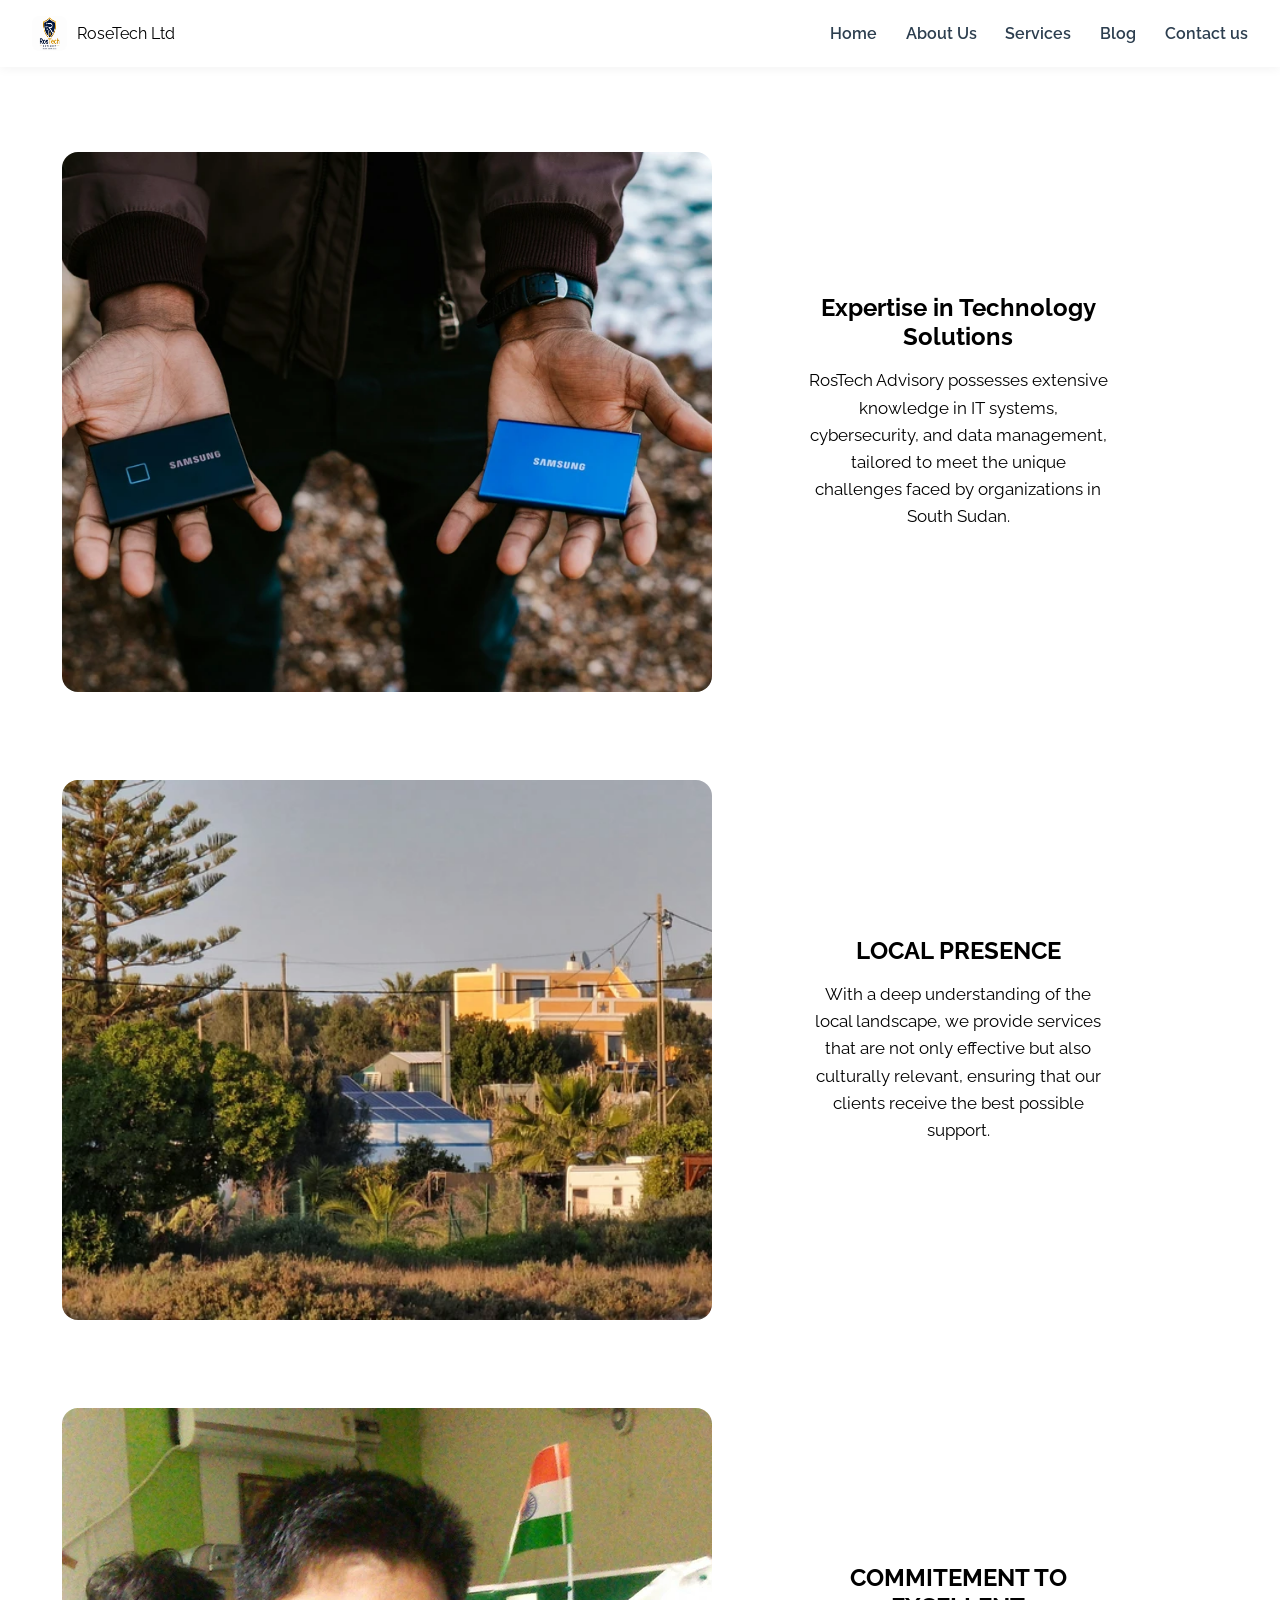
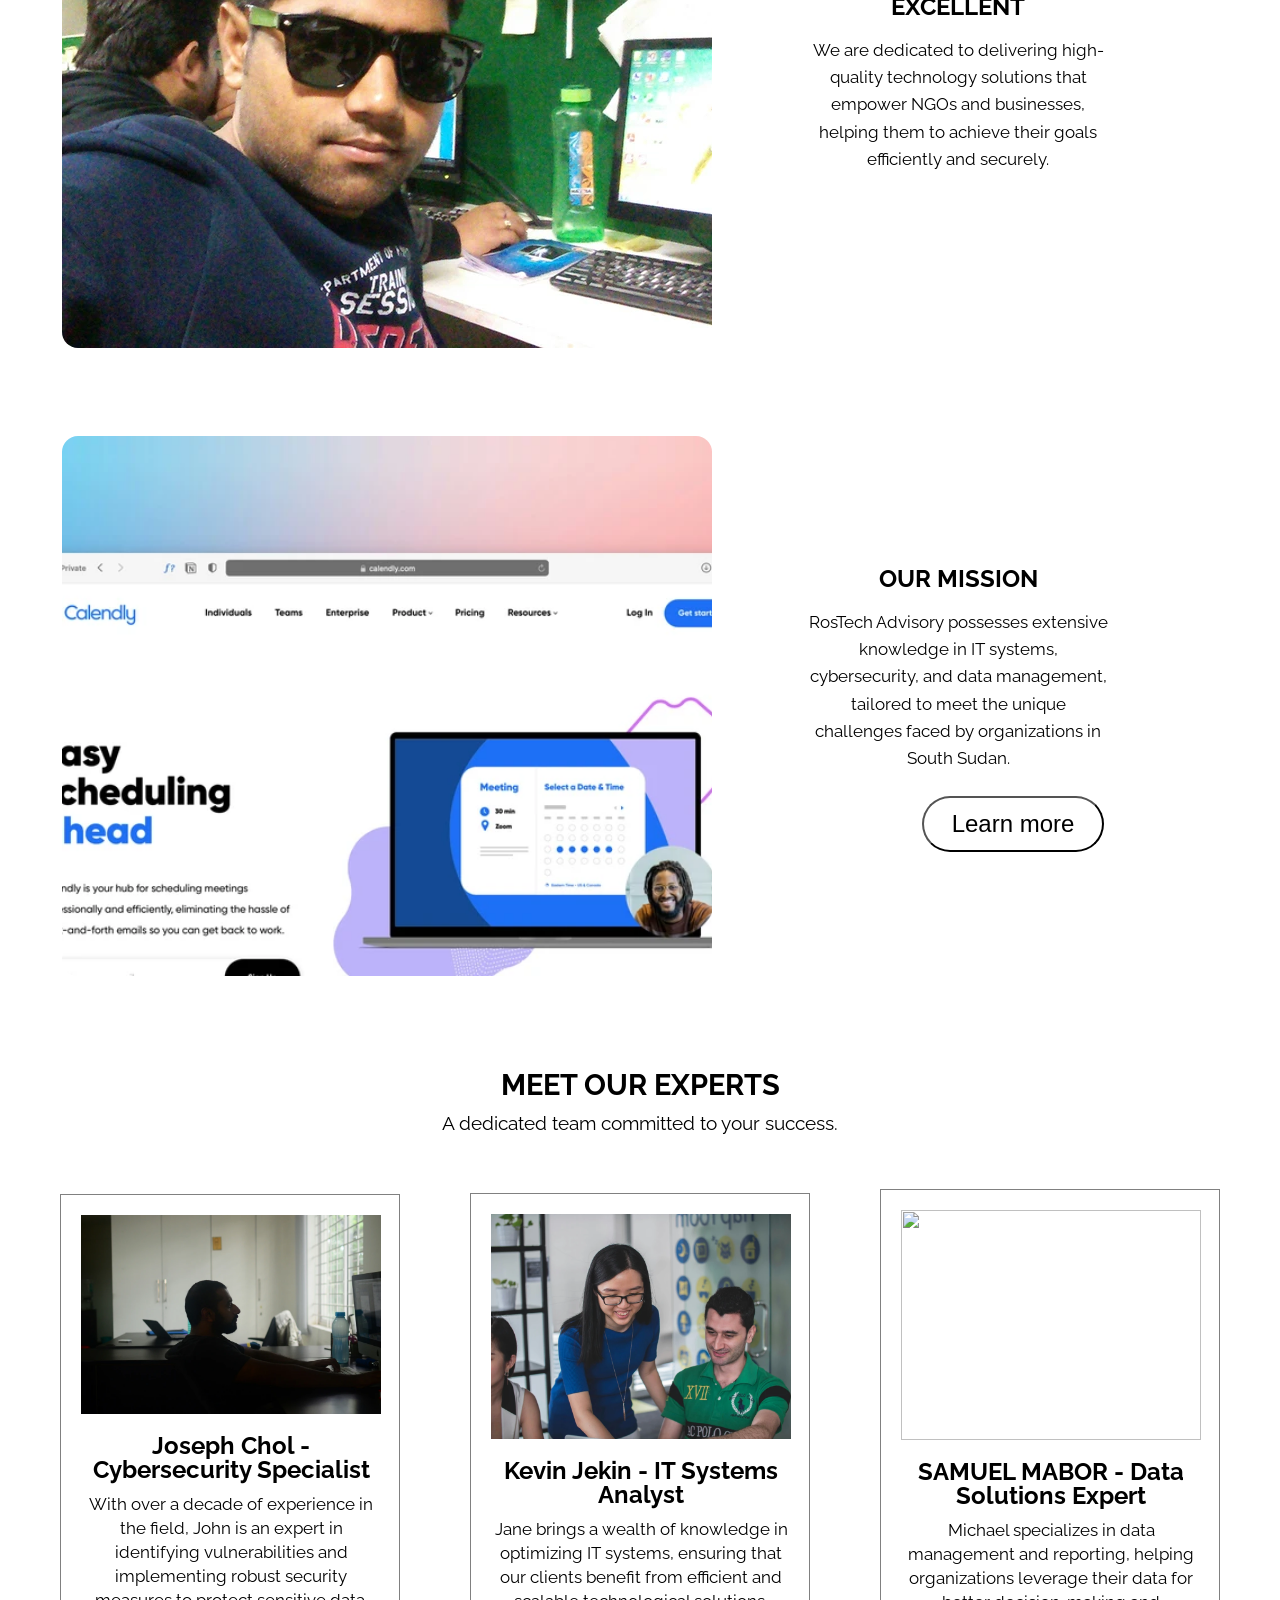
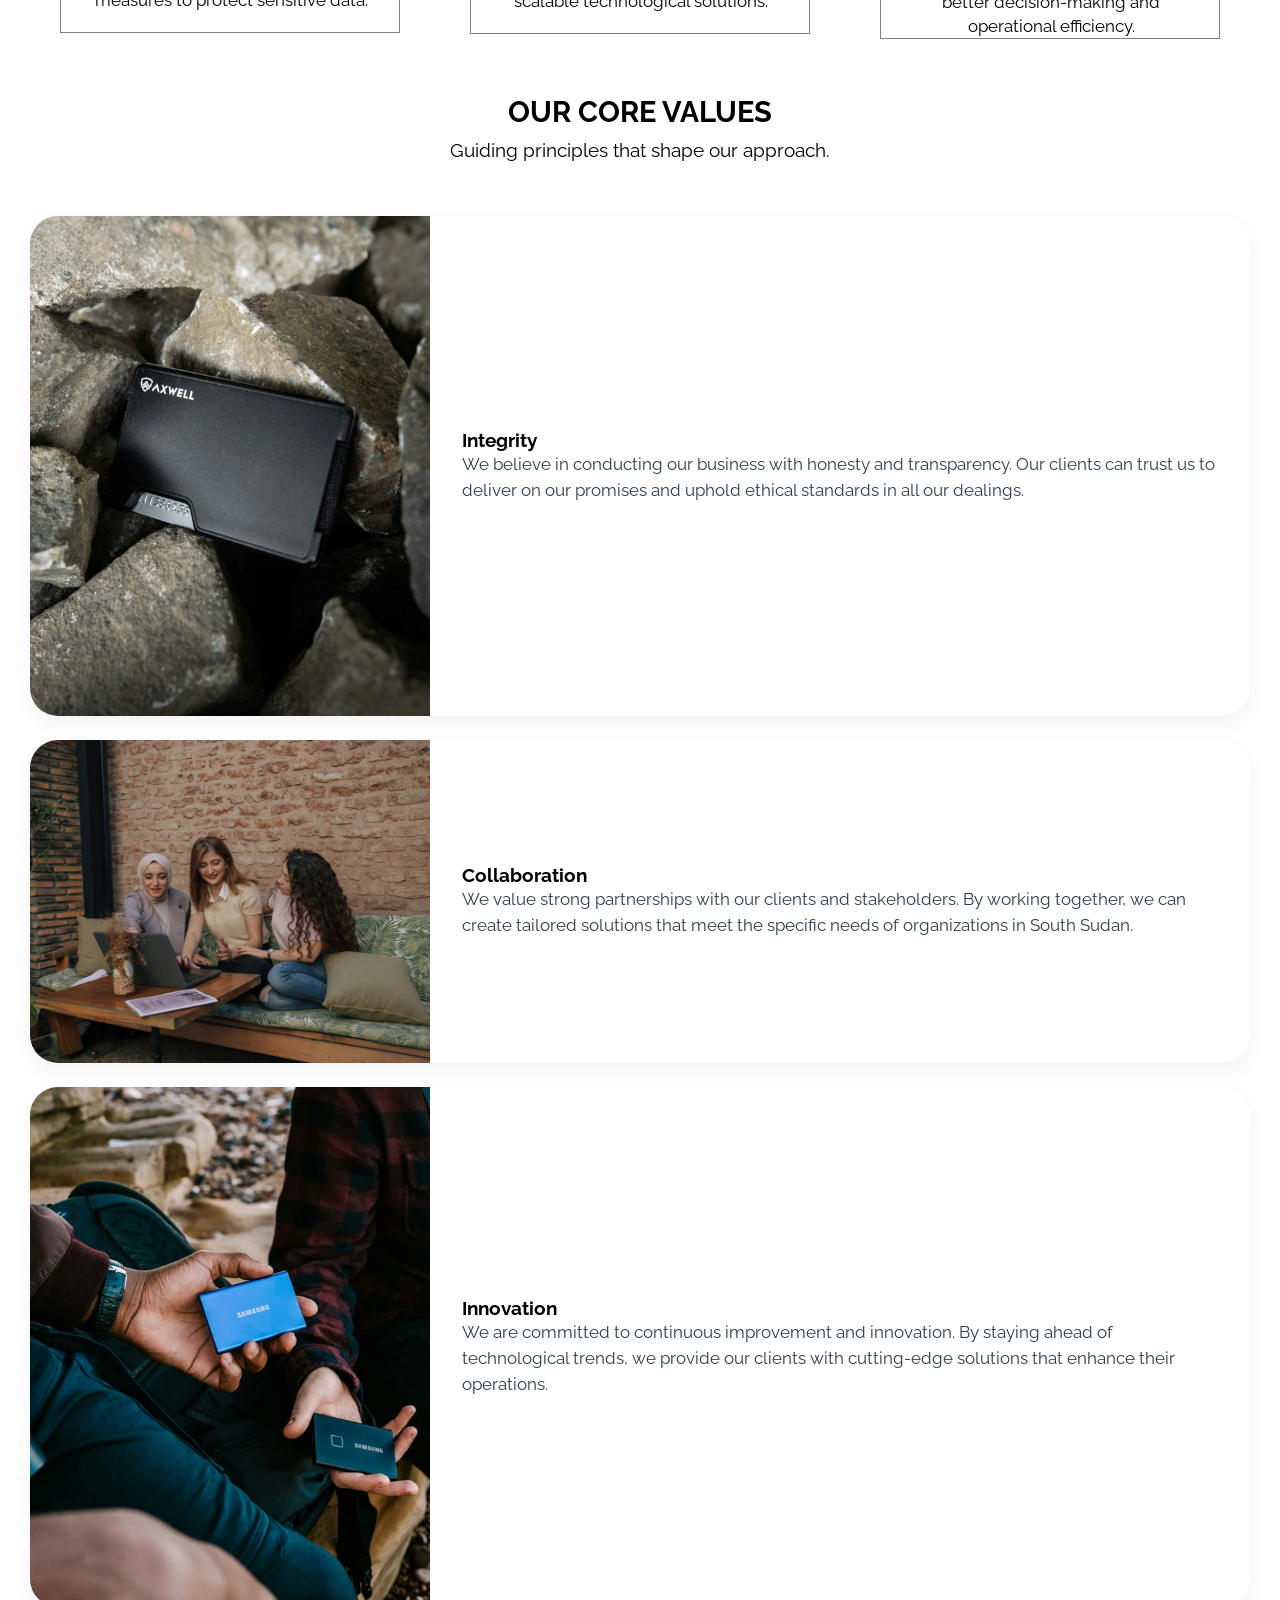
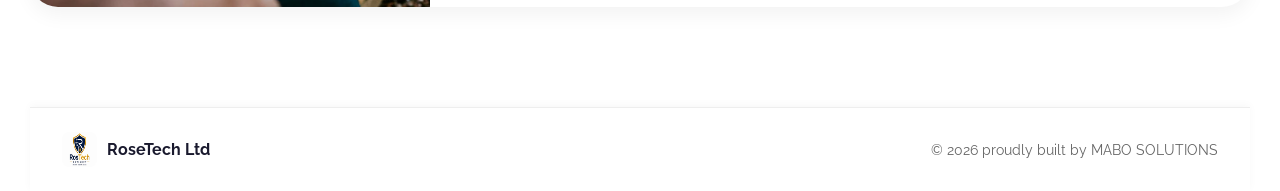
==== about.html @ c23cb9fd "Add files via upload" ====
<!DOCTYPE html>
<html lang="en">
<head>
  <meta charset="UTF-8">
  <meta name="viewport" content="width=device-width, initial-scale=1.0">
  <title>RoseTech Ltd</title>
  <link href="https://fonts.googleapis.com/css2?family=Roboto:wght@300;400;500;700&display=swap" rel="stylesheet">
  <link rel="stylesheet" href="style.css">
  <link rel="stylesheet" href="https://cdnjs.cloudflare.com/ajax/libs/font-awesome/6.0.0-beta3/css/all.min.css">
  <link rel="preconnect" href="https://fonts.googleapis.com">
<link rel="preconnect" href="https://fonts.gstatic.com" crossorigin>
<link href="https://fonts.googleapis.com/css2?family=Raleway:ital,wght@0,100..900;1,100..900&family=Roboto:ital,wght@0,100..900;1,100..900&display=swap" rel="stylesheet">
</head>
<body>
  <header>
    <nav class="navbar">
      <div class="logo">
        <img class="img-logo" src="images/image.png" alt=""> RoseTech Ltd
      </div>
      <ul class="nav-links" id="navLinks">
        <li><a href="index.html" class="active">Home</a></li>
        <li><a href="about.html">About Us</a></li>
        <li><a href="structure.html">Services</a></li>
        <li><a href="news.html">Blog</a></li>
        <li><a href="contact.html">Contact us</a></li>
      </ul>
    </nav>
  </header>
  <div class="container-five">
    <div class="image-section5">
        <img src="images/container-five.webp" class="image-container5" alt="">
    </div>
    <div class="div-container5">
        <h2>Expertise in Technology Solutions</h2>
        <p style="font-size: 17px;">RosTech Advisory possesses extensive knowledge in IT systems, cybersecurity, and data management, tailored to meet the unique challenges faced by organizations in South Sudan.</p>
    </div>
  </div>
  <div class="container-five" style="margin-top: 20px;">
    <div class="image-section5">
        <img src="images/container-five1.webp" class="image-container5" alt="">
    </div>
    <div class="div-container5">
        <h2>LOCAL PRESENCE</h2>
        <p style="font-size: 17px;">With a deep understanding of the local landscape, we provide services that are not only effective but also culturally relevant, ensuring that our clients receive the best possible support.</p>
    </div>
  </div>
  <div class="container-five" style="margin-top: 20px;">
    <div class="image-section5">
        <img src="images/container-five2.webp" class="image-container5" alt="">
    </div>
    <div class="div-container5">
        <h2>COMMITEMENT TO EXCELLENT</h2>
        <p style="font-size: 17px;">We are dedicated to delivering high-quality technology solutions that empower NGOs and businesses, helping them to achieve their goals efficiently and securely.</p>
    </div>
  </div>
  <div class="container-five" style="margin-top: 20px;">
    <div class="image-section5">
        <img src="images/container-five4.webp" class="image-container5" alt="">
    </div>
    <div class="div-container5">
        <h2>OUR MISSION</h2>
        <p style="font-size: 17px;">RosTech Advisory possesses extensive knowledge in IT systems, cybersecurity, and data management, tailored to meet the unique challenges faced by organizations in South Sudan.</p>
        <button class="container-button1">Learn more</button>
    </div>
  </div>
  <div class="divtwo">
    <h2>MEET OUR EXPERTS</h2>
    <p>A dedicated team committed to your success.</p>
</div>
<div class="container-two">
    <div class="container-two1"style="border: solid gray;
    border-width: 0.5px;
    width: 340px;
    padding: 20px;
    box-shadow: 5px;">
    <div class="image-section2">
        <img src="images/container-two3.webp" class="image-container2" alt="">
    </div>
    <div class="div-container2">
        <h2>Joseph Chol - Cybersecurity Specialist</h2>
        <p style="font-size: 17px;">With over a decade of experience in the field, John is an expert in identifying vulnerabilities and implementing robust security measures to protect sensitive data.</p>
    </div>
    </div>
    <div class="container-two1" style="border: solid gray;
    border-width: 0.5px;
    width: 340px;
    padding: 20px;
    box-shadow: 5px;">
    <div class="image-section2">
        <img src="images/container-two4.webp" class="image-container2" alt="">
    </div>
    <div class="div-container2">
        <h2>Kevin Jekin - IT Systems Analyst</h2>
        <p style="font-size: 17px;">Jane brings a wealth of knowledge in optimizing IT systems, ensuring that our clients benefit from efficient and scalable technological solutions.</p>
    </div>
    </div>
    <div class="container-two1"style="border: solid gray;
    border-width: 0.5px;
    width: 340px;
    height: 450px;
    padding: 20px;
    box-shadow: 5px;">
    <div class="image-section2" style="height: 230px;
        object-fit: cover;">
        <img style="height: 230px;
        object-fit: cover;" src="images/Maborsam.jpg" class="image-container2" alt="">
    </div>
    <div class="div-container2">
        <h2>SAMUEL MABOR - Data Solutions Expert</h2>
        <p style="font-size: 17px;">Michael specializes in data management and reporting, helping organizations leverage their data for better decision-making and operational efficiency.</p>
    </div>
  </div>
  </div>
  <div class="divtwo">
    <h2>OUR CORE VALUES</h2>
    <p>Guiding principles that shape our approach.</p>
</div>
<div class="values-showcase">
  <div class="container-one3">
    <div class="image-section3">
      <img class="image-container3" src="images/container-two6.webp" alt="Integrity">
    </div>
    <div class="div-container3">
      <h3>Integrity</h3>
      <p>We believe in conducting our business with honesty and transparency. Our clients can trust us to deliver on our promises and uphold ethical standards in all our dealings.</p>
    </div>
  </div>
  <div class="container-one3">
    <div class="image-section3">
      <img class="image-container3" src="images/container-two7.webp" alt="Collaboration">
    </div>
    <div class="div-container3">
      <h3>Collaboration</h3>
      <p>We value strong partnerships with our clients and stakeholders. By working together, we can create tailored solutions that meet the specific needs of organizations in South Sudan.</p>
    </div>
  </div>
  <div class="container-one3">
    <div class="image-section3">
      <img class="image-container3" src="images/container-two8.webp" alt="Innovation">
    </div>
    <div class="div-container3">
      <h3>Innovation</h3>
      <p>We are committed to continuous improvement and innovation. By staying ahead of technological trends, we provide our clients with cutting-edge solutions that enhance their operations.</p>
    </div>
  </div>
</div>
<footer style="margin-top: 100px;" class="footer">
  <div class="logo">
    <img src="images/image.png" alt="logo">
    <span>RoseTech Ltd</span>
  </div>
  <div class="copyright">
    © 2026 proudly built by MABO SOLUTIONS
  </div>
</footer>
</body>
</html>
---- style.css ----
* {
      margin: 0;
      padding: 0;
      box-sizing: border-box;
    }

    body {
      font-family: "Raleway", sans-serif;
      margin-left: 30px;
      margin-right: 30px;
    }

    /* NAVBAR: logo + ul on ONE horizontal line */
    .navbar {
      display: flex;
      align-items: center;
      justify-content: space-between;
      background: #ffffff;
      padding: 1rem 2rem;
      box-shadow: 0 2px 10px rgba(0,0,0,0.05);
      position: fixed;
      top: 0;
      left: 0;
      right: 0;
      z-index: 100;
      flex-wrap: nowrap;  /* keeps everything on one line */
    }

    /* LOGO (image + text) inline */
    .logo {
      display: flex;
      align-items: center;
      gap: 8px;
      flex-shrink: 0;
    }

    .img-logo {
      width: 45px;
      height: auto;
      display: block;
    }

    .logo span {
      font-size: 1.3rem;
      font-weight: 700;
      color: #2c6e4f;
      white-space: nowrap;
    }

    /* NAV LINKS - horizontal UL, same line as logo */
    .nav-links {
      display: flex;
      list-style: none;
      gap: 1.8rem;
      margin: 0;
      padding: 0;
      flex-shrink: 0;
      margin-left: 10px;
    }

    .nav-links li a {
      text-decoration: none;
      color: #2c3e4f;
      font-weight: 600;
      transition: 0.2s;
      white-space: nowrap;
      padding-bottom: 4px;
    }

    .nav-links li a:hover {
      border-bottom: 2px solid #2c6e4f;
    }

    /* push content down so it's not hidden under fixed navbar */
    .content-placeholder {
      margin-top: 85px;
      padding: 2rem;
      text-align: center;
    }
    .background-image{
        margin-top: 80px;
        width: 100%;
        height: 100vh;
    }
    
    .carousel-wrapper {
      position: relative;
      max-width: 1200px;
      margin: 0 auto;
      overflow: hidden;
      border-radius: 20px;
      background: white;
    }

    .carousel-container {
      display: flex;
      transition: transform 0.3s ease;
    }

    .container-one {
      min-width: 100%;
      display: flex;
      flex-wrap: wrap;
      padding: 2rem;
      gap: 2rem;
      align-items: center;
      text-align: center;
    }

    .image-section {
      flex: 1;
      min-width: 250px;
    }

    .image-container {
      width: 100%;
      height: 80vh;
      object-fit: cover;
      border-radius: 16px;
    }

    .div-container {
      flex: 1;
      min-width: 250px;
    }

    .div-container h2 {
      font-size: 1.5rem;
      margin-bottom: 1rem;
    }

    .div-container p {
      font-size: 1.2rem;
      line-height: 1.6;
      margin-bottom: 1.5rem;
      width: 500px;
    }

    .container-button {
      background: white;
      color: black;
      padding: 12px 28px;
      border-radius: 40px;
      cursor: pointer;
      font-size: 1.5rem;
    }

    .arrow {
      position: absolute;
      top: 50%;
      transform: translateY(-50%);
      background: rgba(0,0,0,0.6);
      color: white;
      border: none;
      width: 45px;
      height: 45px;
      border-radius: 50%;
      cursor: pointer;
      font-size: 1.5rem;
      z-index: 10;
    }
    .divtwo{
        text-align: center;
        font-size: 1.2rem;
        line-height: 1.6;
        margin-top: 50px;
        margin-bottom: 50px;

    }
    .container-one1 {
      min-width: 100%;
      display: flex;
      flex-wrap: wrap;
      padding: 2rem;
      gap: 2rem;
    }

    .image-section1 {
      flex: 1;
      min-width: 200px;
    }

    .image-container1 {
      width: 100%;
      object-fit: cover;
      border-radius: 16px;
    }

    .div-container1 {
      flex: 1;
      min-width: 200px;
    }

    .div-container1 h2 {
      font-size: 1.5rem;
      margin-bottom: 0.5rem;
    }

    .div-container1 p {
      font-size: 1.2rem;
      line-height: 1.6;
      margin-bottom: 1.5rem;
      width: 500px;
    }

    .container-button1 {
      background: white;
      color: black;
      padding: 12px 28px;
      border-radius: 40px;
      cursor: pointer;
      font-size: 1.5rem;
    }
    .container-two1 {
        display: flex;
        flex-direction: column;    /* Puts image-section and div-container side by side */
        gap: 0;
                
        }

        .image-section2 {
        flex-shrink: 0;
        margin: 0;
        width: 300px;
        }

        .image-container2 {
        width: 300px;
        margin: 0;
        }
        .div-container2 {
        width: 300px;
        text-align: center;
        line-height: 1.5rem; 
        margin-top: 20px; 
        
}
.div-container2 > h2{
    margin-bottom: 10px;
}
.container-two{
    display: flex;
    flex-direction: row;
    align-items: center;
    justify-content: space-between;
    margin-left: 30px;
    margin-right: 30px;
}
.container-three1{
    border: solid gray;
    border-width: 0.5px;
    width: 550px;
    box-shadow: 5px;

}
.container-three1 > *{
    padding: 10px;
    width: 400px;
    margin-left: 10px;
}
.container-three {
      display: flex;
      flex-wrap: wrap;  /* Allows items to wrap to next row */
      justify-content: center;
      max-width: 1200px;
      margin: 2rem auto;
      gap: 2rem;  
}
.container-four{
    position: relative;
}
.divtwo1 {
        position: absolute;
        text-align: center;
        font-size: 1.2rem;
        line-height: 1.6;
        margin-top: 50px;
        margin-bottom: 50px;
        top: 15%;
        left: 12%;
        right: 12%;
        bottom: 50%;
        color: white;

    }
    .container-four-image{
        width: 100%;
        height: 450px;
        object-fit: cover;
    }
    .container-four-button{
        color: white;
      padding: 12px 28px;
      border-radius: 40px;
      cursor: pointer;
      font-size: 1.5rem;
      border: 2px solid white;
      background: transparent;
      margin-top: 30px;
    }
    .footer {
      background: #ffffff;  /* White background */
      padding: 1.5rem 2rem;
      display: flex;
      justify-content: space-between;
      align-items: center;
      flex-wrap: wrap;
      gap: 1rem;
      border-top: 1px solid #eee;
      box-shadow: 0 -2px 8px rgba(0,0,0,0.03);
    }

    .logo {
      display: flex;
      align-items: center;
      gap: 10px;
    }

    .logo img {
      width: 35px;
      height: 35px;
      border-radius: 8px;
    }

    .logo span {
      font-weight: bold;
      font-size: 1rem;
      color: #1a1a2e;
    }

    .copyright {
      color: #666;
      font-size: 0.85rem;
    }

    .container-five {
      min-width: 100%;
      display: flex;
      flex-wrap: wrap;
      padding: 2rem;
      gap: 6rem;
      align-items: center;
      text-align: center;
      margin-top: 120px;
    }

    .image-section5 {
      flex: 1;
      min-width: 650px;
    }

    .image-container5 {
      width: 100%;
      height: 60vh;
      object-fit: cover;
      border-radius: 16px;
    }

    .div-container5 {
      flex: 1;
      min-width: 200px;
      width: 200px;
      align-items: center;
      justify-content: center;
    }

    .div-container5 h2 {
      font-size: 1.5rem;
      margin-bottom: 1rem;
      width: 300px;
    }

    .div-container5 p {
      font-size: 1.2rem;
      line-height: 1.6;
      margin-bottom: 1.5rem;
      width: 300px;
    }
    .values-showcase {
      max-width: 1280px;
      margin: 0 auto;
      display: flex;
      flex-direction: column;
      gap: 1.5rem;
    }

    .container-one3 {
      display: flex;
      flex-wrap: wrap;
      align-items: center;
      gap: 0;
      background: #ffffff;
      border-radius: 28px;
      overflow: hidden;
      box-shadow: 0 8px 20px rgba(0, 0, 0, 0.05);
    }

    .image-section3 {
      flex: 1.2;
      min-width: 260px;
      max-width: 400px;
      line-height: 0;
      font-size: 0;
    }

    .image-container3 {
      display: block;
      width: 100%;
      height: auto;
      object-fit: cover;
    }

    .div-container3 {
      flex: 1.5;
      padding: 1.8rem 2rem;
      background: #ffffff;
    }

    .div-container3 h2 {
      font-size: 2rem;
      font-weight: 700;
      margin: 0 0 0.65rem 0;
      color: #0a2540;
    }

    .div-container3 p {
      font-size: 1.05rem;
      line-height: 1.55;
      color: #2c3e4e;
      margin: 0;
    }
    .services-wrapper4 {
      max-width: 1400px;
      margin: 0 auto;
      display: flex;
      flex-direction: column;
      gap: 2rem;
    }

    .container-one4 {
      min-width: 100%;
      display: flex;
      flex-wrap: wrap;
      align-items: center;
      background: #ffffff;
      border-radius: 28px;
      box-shadow: 0 20px 35px -12px rgba(0, 0, 0, 0.08);
      overflow: hidden;
    }

    .image-section4 {
      flex: 0 0 450px;
      height: 500px;
      display: flex;
      align-items: center;
      justify-content: center;
      background: #eef2ff;
      overflow: hidden;
    }

    .image-container4 {
      width: 100%;
      height: 100%;
      object-fit: cover;
      display: block;
    }

    .div-container4 {
      flex: 1;
      min-width: 260px;
      padding: 2rem;
      background: white;
      white-space: pre-wrap;
      word-break: break-word;
    }

    .div-container4 h2 {
      font-size: 2rem;
      font-weight: 700;
      margin-bottom: 0.75rem;
      color: #0a2540;
    }

    .div-container4 p {
      font-size: 1.05rem;
      line-height: 1.55;
      margin-bottom: 1.8rem;
      color: #1e293b;
      max-width: 520px;
      width: 100%;
    }

    .container-button4 {
      background: white;
      color: black;
      padding: 8px 20px;
      border-radius: 40px;
      cursor: pointer;
      font-size: 1.5rem;
      transition: all 0.25s ease;
      display: inline-block;
      text-align: center;
    }

    .container-button4:hover {
      background: #1e3a5f;
      transform: scale(1.02);
      color: white;
    }
    .container-news {
      max-width: 1300px;
      width: 100%;
      display: flex;
      flex-direction: row;
      gap: 1.8rem;
      flex-wrap: wrap;
      justify-content: center;
    }

    .container-news1 {
      flex: 1;
      min-width: 260px;
      position: relative;
      border-radius: 24px;
      overflow: hidden;
      box-shadow: 0 12px 28px rgba(0,0,0,0.1);
      transition: transform 0.25s ease;
    }

    .container-news1:hover {
      transform: scale(0.96);
    }

    .image-sectionNews {
      width: 100%;
      height: 340px;
      overflow: hidden;
    }

    .image-containerNews,
    .image-container2 {
      width: 100%;
      height: 100%;
      object-fit: cover;
      display: block;
      cursor: pointer;
    }

    .div-container-news {
      position: absolute;
      bottom: 0;
      left: 0;
      right: 0;
      background: linear-gradient(to top, rgba(0,0,0,0.85), rgba(0,0,0,0.5), transparent);
      padding: 1.8rem 1.2rem 1.2rem;
      color: white;
    }

    .div-container-news h4 {
      font-size: 1.1rem;
      font-weight: 600;
      margin-bottom: 0.5rem;
      text-transform: capitalize;
    }

    .div-container-news h3 {
      font-size: 0.85rem;
      font-weight: 500;
      opacity: 0.9;
      background: rgba(255,255,255,0.2);
      display: inline-block;
      padding: 0.2rem 0.9rem;
      border-radius: 30px;
    }

    .container-news1 {
      max-width: 1100px;
      margin: 0 auto;
      display: flex;
      flex-direction: column;
      gap: 2rem;
    }

    .container-news2 {
      display: flex;
      flex-direction: row;
      align-items: center;
      gap: 2rem;
      background: white;
      border-radius: 24px;
      overflow: hidden;
      box-shadow: 0 8px 20px rgba(0,0,0,0.05);
      transition: transform 0.2s ease, box-shadow 0.2s ease;
    }

    .container-news2:hover {
      transform: translateY(-4px);
      box-shadow: 0 16px 30px rgba(0,0,0,0.1);
    }

    .image-sectionNews2,
    .image-sectionNews {
      flex: 0 0 280px;
      height: 200px;
      overflow: hidden;
    }

    .image-containerNews2,
    .image-container2 {
      width: 100%;
      height: 100%;
      object-fit: cover;
      display: block;
      transition: transform 0.3s;
    }

    .container-news2:hover .image-containerNews2,
    .container-news2:hover .image-container2 {
      transform: scale(1.03);
    }

    .div-container-news2 {
      flex: 1;
      padding: 1.5rem 1.5rem 1.5rem 0;
    }

    .div-container-news2 h4 {
      font-size: 1.4rem;
      font-weight: 700;
      color: #0a2540;
      margin-bottom: 0.5rem;
      letter-spacing: -0.2px;
    }

    .div-container-news2 h3 {
      font-size: 0.85rem;
      font-weight: 500;
      color: #5b6e8c;
      margin-bottom: 1rem;
      letter-spacing: 0.3px;
    }

    .div-container-news2 p {
      color: #2c3e50;
      line-height: 1.5;
      margin-bottom: 0.75rem;
      font-size: 0.95rem;
    }

    .div-container-news2 p:last-of-type {
      color: #1e6f5c;
      font-weight: 600;
      cursor: pointer;
      margin-bottom: 0;
      transition: color 0.2s;
    }

    .div-container-news2 p:last-of-type:hover {
      color: #0f4c3a;
      text-decoration: underline;
    }

    /* Container */
    .contact-container {
      max-width: 1300px;
      margin: 3rem auto;
      padding: 0 2rem;
    }
    /* Two column layout */
    .contact-grid {
      display: flex;
      flex-wrap: wrap;
      gap: 3rem;
    }
    .form-col {
      flex: 1.2;
      min-width: 280px;
    }
    .info-col {
      flex: 0.9;
      min-width: 260px;
    }
    /* Form styling */
    .form-card {
      background: white;
      border-radius: 32px;
      padding: 2rem;
      box-shadow: 0 20px 35px -12px rgba(0,0,0,0.08);
    }
    .form-card h2 {
      font-size: 1.8rem;
      font-weight: 700;
      margin-bottom: 0.5rem;
      color: #0a2540;
    }
    .form-card p {
      color: #475569;
      margin-bottom: 1.8rem;
      font-size: 0.95rem;
    }
    .input-group {
      margin-bottom: 1.5rem;
    }
    .input-group label {
      display: block;
      font-weight: 600;
      margin-bottom: 0.5rem;
      color: #0f172a;
      font-size: 0.9rem;
    }
    .input-group input,
    .input-group textarea {
      width: 100%;
      padding: 0.9rem 1rem;
      border: 1px solid #cbd5e1;
      border-radius: 20px;
      font-family: 'Inter', sans-serif;
      font-size: 0.95rem;
      transition: 0.2s;
      background: #fefefe;
    }
    .input-group input:focus,
    .input-group textarea:focus {
      outline: none;
      border-color: #0a2540;
      box-shadow: 0 0 0 3px rgba(10,37,64,0.1);
    }
    .input-group textarea {
      resize: vertical;
      min-height: 120px;
    }
    .submit-btn {
      background: #0a2540;
      color: white;
      border: none;
      padding: 0.9rem 2rem;
      border-radius: 40px;
      font-weight: 600;
      font-size: 1rem;
      cursor: pointer;
      transition: 0.2s;
      width: 100%;
      font-family: 'Inter', sans-serif;
    }
    .submit-btn:hover {
      background: #1e4a76;
      transform: translateY(-2px);
    }
    /* Info cards */
    .info-card {
      background: white;
      border-radius: 32px;
      padding: 2rem;
      margin-bottom: 1.8rem;
      box-shadow: 0 20px 35px -12px rgba(0,0,0,0.08);
    }
    .info-card h3 {
      font-size: 1.3rem;
      font-weight: 600;
      margin-bottom: 1.2rem;
      color: #0a2540;
    }
    .info-detail {
      display: flex;
      align-items: flex-start;
      gap: 0.8rem;
      margin-bottom: 1rem;
      color: #334155;
      font-size: 0.95rem;
    }
    .info-detail strong {
      min-width: 70px;
      color: #0f172a;
    }
    .hours {
      margin-top: 1rem;
      padding-top: 1rem;
      border-top: 1px solid #e2e8f0;
    }
    /* Google Maps */
    .map-card {
      background: white;
      border-radius: 32px;
      overflow: hidden;
      box-shadow: 0 20px 35px -12px rgba(0,0,0,0.08);
      height: 280px;
    }
    .map-card iframe {
      width: 100%;
      height: 100%;
      border: 0;
    }
    /* Footer */
    .footer-note {
      text-align: center;
      margin-top: 3rem;
      padding: 1.5rem;
      color: #5b6e8c;
      font-size: 0.8rem;
      border-top: 1px solid #e2e8f0;
    }
    
    .case-studies-wrapper {
      max-width: 1200px;
      margin: 0 auto;
      display: flex;
      flex-direction: column;
      gap: 2rem;
    }
    .case-card {
      display: flex;
      flex-direction: row;
      align-items: stretch;
      gap: 2rem;
      background: white;
      border-radius: 4px;
      overflow: hidden;
      box-shadow: 0 6px 18px rgba(0,0,0,0.06);
      transition: transform 0.2s, box-shadow 0.2s;
    }
    .case-card:hover {
      transform: translateY(-3px);
      box-shadow: 0 14px 28px rgba(0,0,0,0.1);
    }
    .card-image-area {
      flex: 0 0 450px;
      overflow: hidden;
      cursor: pointer;
    }
    .card-img, .card-img-alt {
      width: 100%;
      height: 100%;
      object-fit: cover;
      display: block;
      transition: transform 0.3s;
    }
    .case-card:hover .card-img,
    .case-card:hover .card-img-alt {
      transform: scale(1.02);
    }
    .card-text-area {
      flex: 1;
      padding: 1.8rem 2rem 1.8rem 0;
      display: flex;
      flex-direction: column;
      justify-content: center;
    }
    .card-text-area h4 {
      font-size: 1.35rem;
      font-weight: 700;
      color: #0a2540;
      margin-bottom: 0.75rem;
      letter-spacing: -0.2px;
      text-align: justify;
    }
    .card-text-area p {
      font-size: 0.95rem;
      line-height: 1.6;
      color: #2d3e50;
      text-align: justify;
      margin-bottom: 0;
    }
    /* Lightbox styles */
    .lightbox {
      display: none;
      position: fixed;
      top: 0;
      left: 0;
      width: 100%;
      height: 100%;
      background: rgba(0,0,0,0.9);
      z-index: 1000;
      justify-content: center;
      align-items: center;
      cursor: pointer;
    }
    .lightbox.active {
      display: flex;
    }
    .lightbox-img {
      max-width: 90%;
      max-height: 85%;
      object-fit: contain;
      border-radius: 12px;
      box-shadow: 0 10px 30px rgba(0,0,0,0.5);
    }
    .close-btn {
      position: absolute;
      top: 25px;
      right: 35px;
      color: white;
      font-size: 40px;
      font-weight: bold;
      cursor: pointer;
      transition: 0.2s;
      background: rgba(0,0,0,0.5);
      width: 50px;
      height: 50px;
      border-radius: 50%;
      display: flex;
      align-items: center;
      justify-content: center;
      font-family: monospace;
    }
    .close-btn:hover {
      color: #ccc;
      background: rgba(0,0,0,0.8);
      transform: scale(1.05);
    }
    @media (max-width: 800px) {
      .navbar {
        flex-direction: column;
        text-align: center;
      }
      .nav-links {
        justify-content: center;
        gap: 1.2rem;
      }
      .contact-container {
        padding: 0 1.2rem;
      }
      .form-card, .info-card {
        padding: 1.5rem;
      }
    }

    @media (max-width: 750px) {
      body {
        padding: 1.5rem;
      }
      .container-news2 {
        flex-direction: column;
        align-items: stretch;
        gap: 0;
      }
      .image-sectionNews2,
      .image-sectionNews {
        flex: 0 0 auto;
        height: 220px;
      }
      .div-container-news2 {
        padding: 1.2rem;
      }
      .div-container-news2 h4 {
        font-size: 1.2rem;
      }
    }

    @media (max-width: 480px) {
      .image-sectionNews2,
      .image-sectionNews {
        height: 180px;
      }
      .div-container-news2 h4 {
        font-size: 1.1rem;
      }
    }
    @media (max-width: 950px) {
      .card-image-area { flex: 0 0 320px; }
    }
    @media (max-width: 800px) {
      .card-image-area { flex: 0 0 280px; }
      .card-text-area h4 { font-size: 1.2rem; }
      .card-text-area p { font-size: 0.9rem; }
    }
    @media (max-width: 700px) {
      body { padding: 1.2rem; }
      .case-card { flex-direction: column; gap: 0; }
      .card-image-area { flex: 0 0 auto; width: 100%; height: 210px; }
      .card-text-area { padding: 1.5rem; }
      .card-text-area h4 { text-align: left; }
      .card-text-area p { text-align: left; }
    }
    @media (max-width: 800px) {
      .container-news { gap: 1rem; }
      .image-sectionNews { height: 280px; }
    }
    @media (max-width: 650px) {
      .container-news { flex-direction: column; max-width: 400px; margin: 0 auto; }
    }

    @media (max-width: 850px) {
      .image-section4 {
        flex: 0 0 280px;
        height: 400px;
      }
      .div-container4 h2 {
        font-size: 1.7rem;
      }
      .div-container4 p {
        font-size: 1rem;
        max-width: 100%;
      }
    }

    @media (max-width: 750px) {
      .container-one4 {
        flex-direction: column;
      }
      .image-section4 {
        flex: 0 0 auto;
        width: 100%;
        height: 380px;
      }
      .div-container4 {
        padding: 1.5rem;
      }
      .container-button4 {
        width: 100%;
        text-align: center;
      }
    }

    @media (max-width: 480px) {
      .image-section4 {
        height: 280px;
      }
      .div-container4 h2 {
        font-size: 1.4rem;
      }
      .div-container4 p {
        font-size: 0.9rem;
      }
    }

    @media (max-width: 780px) {
      .container-one3 {
        flex-direction: column;
        gap: 0;
      }
      .image-section3 {
        max-width: 100%;
        width: 100%;
      }
      .div-container3 {
        padding: 1.5rem;
      }
    }

    @media (max-width: 600px) {
      .footer {
        flex-direction: column;
        text-align: center;
      }
    }
    .arrow-left { left: 20px; }
    .arrow-right { right: 20px; }

    @media (max-width: 768px) {
      .container-one { flex-direction: column; text-align: center; }
      .div-container h2 { font-size: 1.5rem; }
      .arrow { width: 35px; height: 35px; font-size: 1rem; }
    }

    /* simple responsive: if screen too narrow, reduce gap & font */
    @media (max-width: 750px) {
      .navbar {
        padding: 0.8rem 1rem;
      }
      .nav-links {
        gap: 1rem;
      }
      .nav-links li a {
        font-size: 0.85rem;
      }
      .logo span {
        font-size: 1rem;
      }
      .img-logo {
        width: 35px;
      }
    }

    /* optional: for very small screens the menu might wrap - but we keep horizontal */
    @media (max-width: 600px) {
      .nav-links {
        gap: 0.7rem;
      }
      .nav-links li a {
        font-size: 0.75rem;
      }
      .logo span {
        font-size: 0.85rem;
      }
    }

/* ============================================ */
/* ADDITIONAL RESPONSIVE FIXES - NO EXISTING STYLES CHANGED */
/* ============================================ */

/* Better responsive for body margins on small screens */
@media (max-width: 768px) {
  body {
    margin-left: 15px;
    margin-right: 15px;
  }
}

@media (max-width: 480px) {
  body {
    margin-left: 10px;
    margin-right: 10px;
  }
}

/* Container-two responsive - changes from row to column on small screens */
@media (max-width: 1024px) {
  .container-two {
    flex-wrap: wrap;
    justify-content: center;
    gap: 2rem;
  }
}

/* Container-two1 width responsive */
@media (max-width: 768px) {
  .container-two1 {
    width: 100%;
    max-width: 340px;
    margin: 0 auto;
  }
  .image-section2,
  .image-container2,
  .div-container2 {
    width: 100%;
    max-width: 100%;
  }
  .div-container2 {
    padding: 0 1rem 1rem 1rem;
  }
}

/* Container-three responsive */
@media (max-width: 900px) {
  .container-three1 {
    width: 100%;
    max-width: 450px;
  }
  .container-three1 > * {
    width: auto;
    max-width: 100%;
  }
}

@media (max-width: 768px) {
  .container-three {
    flex-direction: column;
    align-items: center;
  }
  .container-three1 {
    width: 100%;
    max-width: 400px;
  }
}

/* Container-four overlay text responsive */
@media (max-width: 1024px) {
  .divtwo1 {
    top: 10%;
    left: 8%;
    right: 8%;
    bottom: auto;
  }
  .divtwo1 h2 {
    font-size: 1.5rem;
  }
  .divtwo1 p {
    font-size: 1rem;
  }
  .container-four-button {
    font-size: 1.2rem;
    padding: 10px 24px;
  }
}

@media (max-width: 768px) {
  .divtwo1 {
    top: 5%;
    left: 5%;
    right: 5%;
  }
  .divtwo1 h2 {
    font-size: 1.2rem;
    margin-bottom: 10px;
  }
  .divtwo1 p {
    font-size: 0.85rem;
  }
  .container-four-button {
    font-size: 1rem;
    padding: 8px 20px;
    margin-top: 15px;
  }
  .container-four-image {
    height: 350px;
  }
}

@media (max-width: 480px) {
  .divtwo1 {
    top: 3%;
  }
  .divtwo1 h2 {
    font-size: 1rem;
  }
  .divtwo1 p {
    font-size: 0.75rem;
  }
  .container-four-button {
    font-size: 0.85rem;
    padding: 6px 16px;
  }
  .container-four-image {
    height: 280px;
  }
}

/* Container-five responsive */
@media (max-width: 1200px) {
  .container-five {
    gap: 3rem;
  }
  .image-section5 {
    min-width: 400px;
  }
  .div-container5 h2,
  .div-container5 p {
    width: auto;
    max-width: 100%;
  }
}

@media (max-width: 900px) {
  .container-five {
    flex-direction: column;
    text-align: center;
    gap: 2rem;
  }
  .image-section5 {
    min-width: 100%;
  }
  .image-container5 {
    height: 40vh;
  }
  .div-container5 {
    width: 100%;
  }
  .div-container5 h2,
  .div-container5 p {
    width: 100%;
    max-width: 100%;
  }
}

@media (max-width: 768px) {
  .container-five {
    margin-top: 80px;
    padding: 1rem;
  }
  .image-container5 {
    height: 35vh;
  }
}

/* Div container text width responsive for home page */
@media (max-width: 1024px) {
  .div-container p,
  .div-container1 p {
    width: auto;
    max-width: 100%;
  }
}

/* Background image responsive */
@media (max-width: 768px) {
  .background-image {
    height: 50vh;
    object-fit: cover;
    margin-top: 70px;
  }
}

@media (max-width: 480px) {
  .background-image {
    height: 40vh;
  }
}

/* Buttons font size responsive */
@media (max-width: 768px) {
  .container-button,
  .container-button1,
  .container-button4 {
    font-size: 1rem;
    padding: 8px 20px;
  }
}

/* Divtwo text responsive */
@media (max-width: 768px) {
  .divtwo {
    margin-top: 30px;
    margin-bottom: 30px;
    padding: 0 1rem;
  }
  .divtwo h2 {
    font-size: 1.3rem;
  }
  .divtwo p {
    font-size: 0.9rem;
  }
}

@media (max-width: 480px) {
  .divtwo h2 {
    font-size: 1.1rem;
  }
  .divtwo p {
    font-size: 0.8rem;
  }
}

/* Image sectionNews responsive */
@media (max-width: 768px) {
  .image-sectionNews {
    height: 260px;
  }
}

/* Services wrapper4 responsive gap */
@media (max-width: 768px) {
  .services-wrapper4 {
    gap: 1.5rem;
  }
}

/* Values showcase responsive */
@media (max-width: 768px) {
  .values-showcase {
    padding: 0 1rem;
  }
}

/* Contact container responsive */
@media (max-width: 768px) {
  .contact-container {
    margin: 2rem auto;
  }
  .contact-grid {
    gap: 1.5rem;
  }
}

/* Map card responsive */
@media (max-width: 768px) {
  .map-card {
    height: 220px;
  }
}

/* Footer responsive */
@media (max-width: 600px) {
  .footer {
    flex-direction: column;
    text-align: center;
    gap: 0.8rem;
    padding: 1rem;
  }
  .copyright {
    font-size: 0.7rem;
  }
}

/* Arrow buttons responsive - ensure they stay visible */
@media (max-width: 768px) {
  .arrow {
    width: 32px;
    height: 32px;
    font-size: 1rem;
  }
  .arrow-left {
    left: 8px;
  }
  .arrow-right {
    right: 8px;
  }
}

/* Container-one image section carousel responsive */
@media (max-width: 768px) {
  .image-container {
    height: 50vh;
  }
  .div-container h2 {
    font-size: 1.3rem;
  }
  .div-container p {
    font-size: 1rem;
  }
}

/* Container-one1 (services on homepage) responsive */
@media (max-width: 900px) {
  .container-one1 {
    flex-direction: column;
    text-align: center;
    padding: 1.5rem;
  }
  .image-section1 {
    width: 100%;
    max-width: 400px;
    margin: 0 auto;
  }
  .div-container1 {
    width: 100%;
  }
  .div-container1 h2 {
    font-size: 1.3rem;
  }
  .div-container1 p {
    font-size: 1rem;
    width: auto;
    max-width: 100%;
  }
}

/* Navbar burger menu responsiveness (keep horizontal but adjust) */
@media (max-width: 800px) {
  .navbar {
    padding: 0.8rem 1rem;
  }
  .nav-links {
    gap: 1rem;
  }
  .nav-links li a {
    font-size: 0.8rem;
  }
  .logo span {
    font-size: 1rem;
  }
  .img-logo {
    width: 32px;
  }
}

@media (max-width: 650px) {
  .nav-links {
    gap: 0.6rem;
  }
  .nav-links li a {
    font-size: 0.7rem;
  }
  .logo span {
    font-size: 0.85rem;
  }
}

@media (max-width: 550px) {
  .navbar {
    flex-direction: column;
    gap: 0.5rem;
  }
  .nav-links {
    flex-wrap: wrap;
    justify-content: center;
  }
}
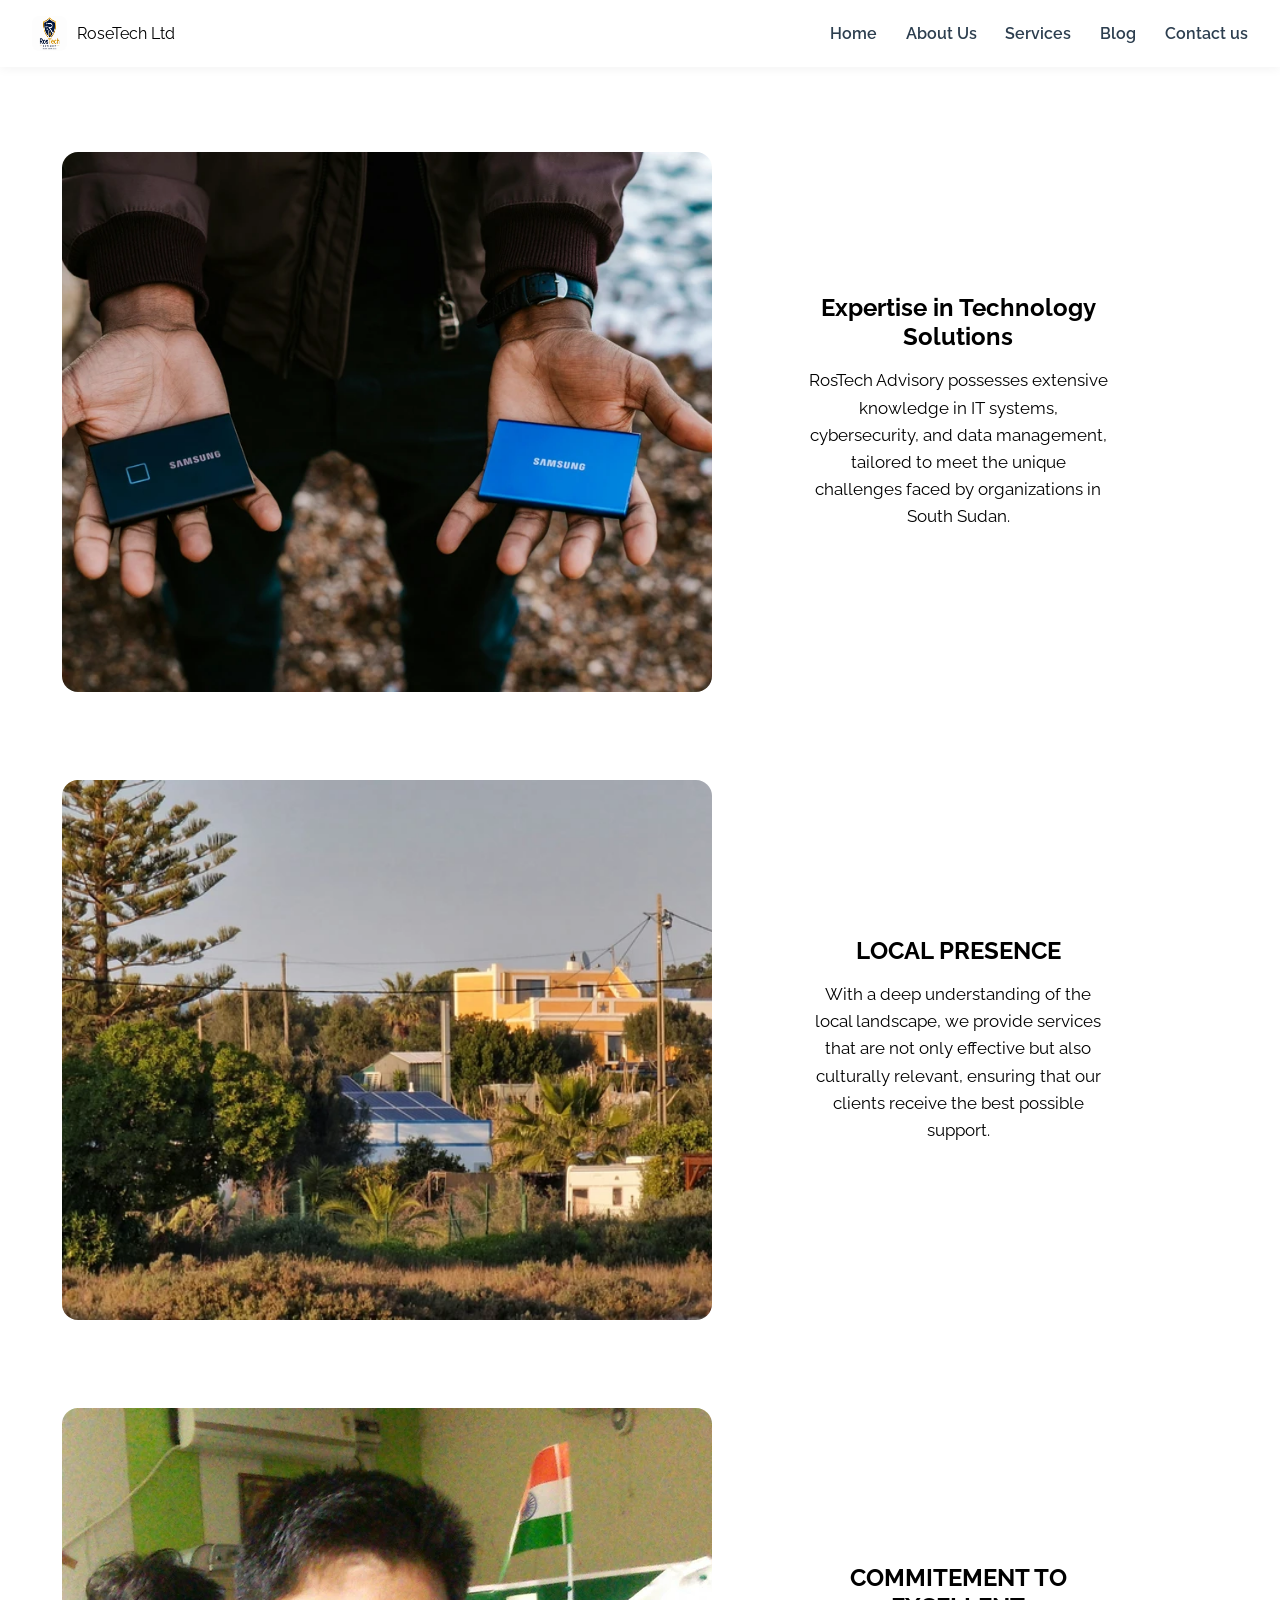
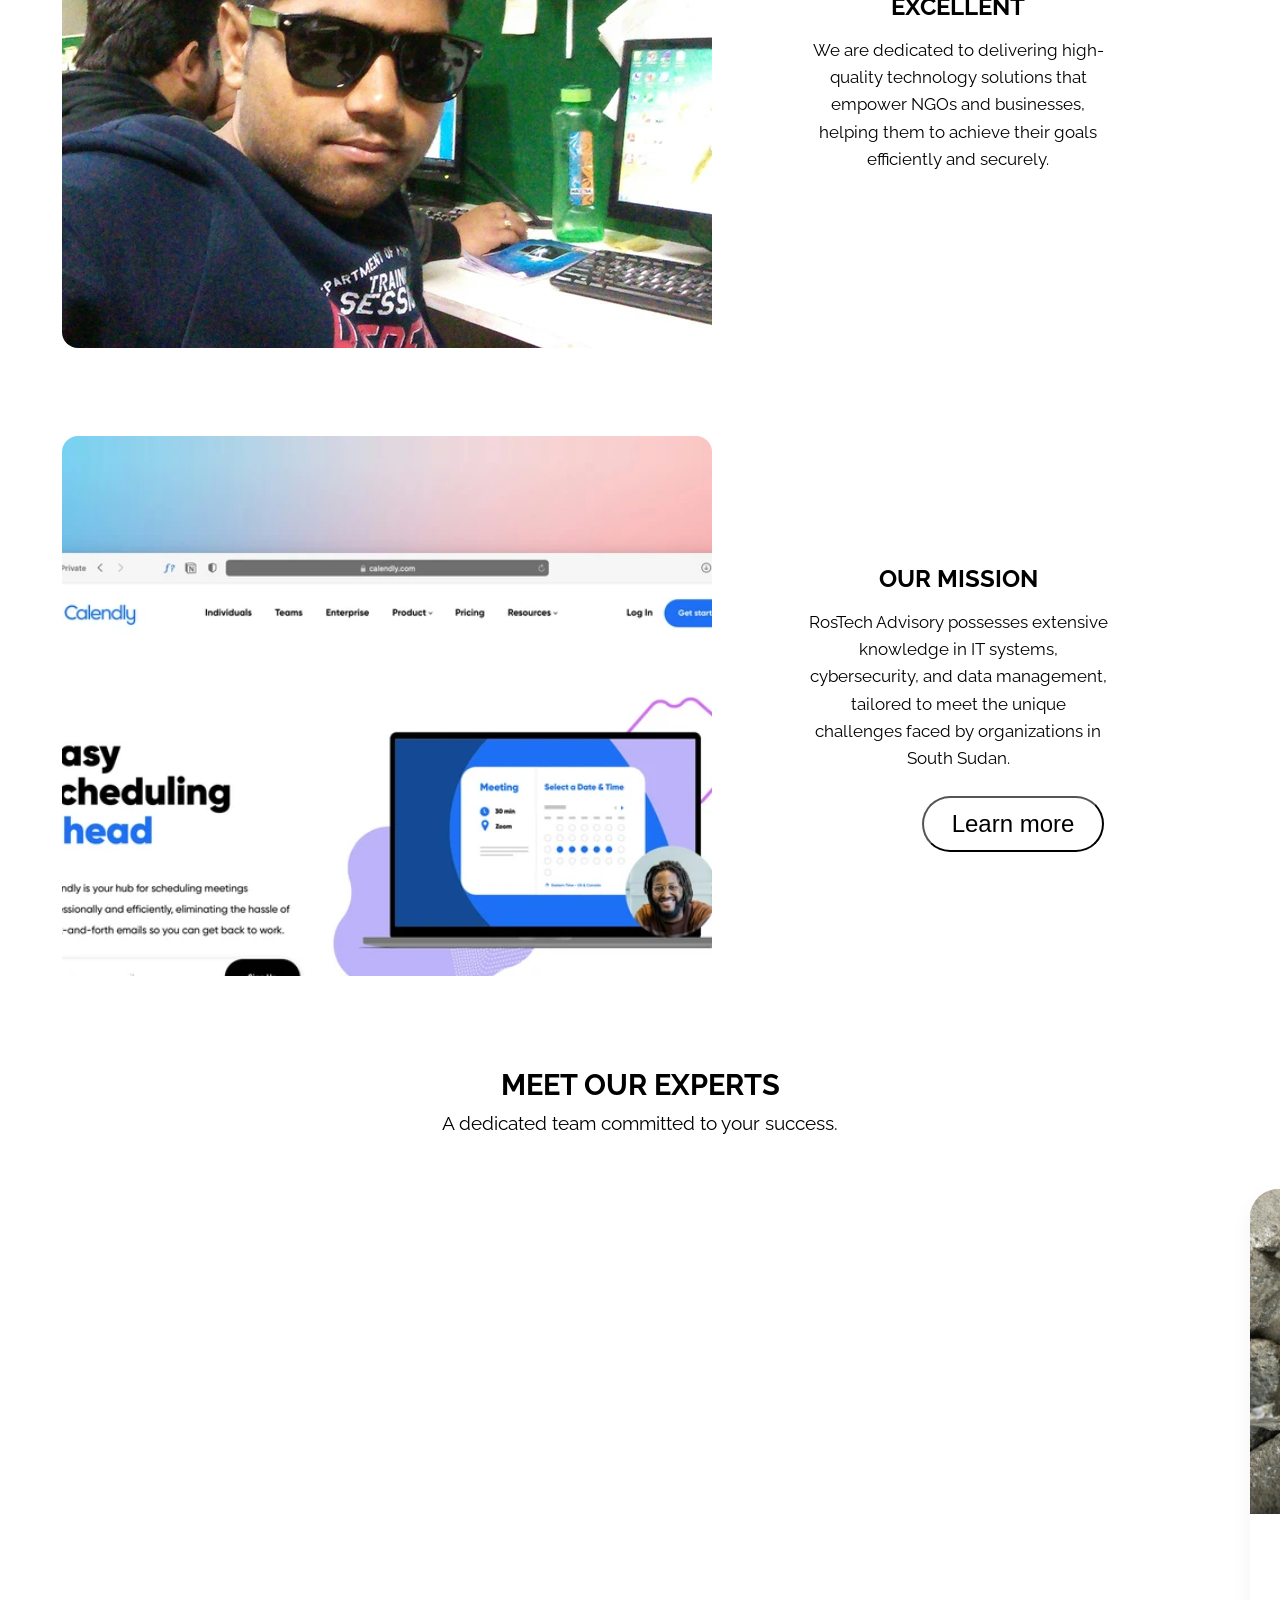
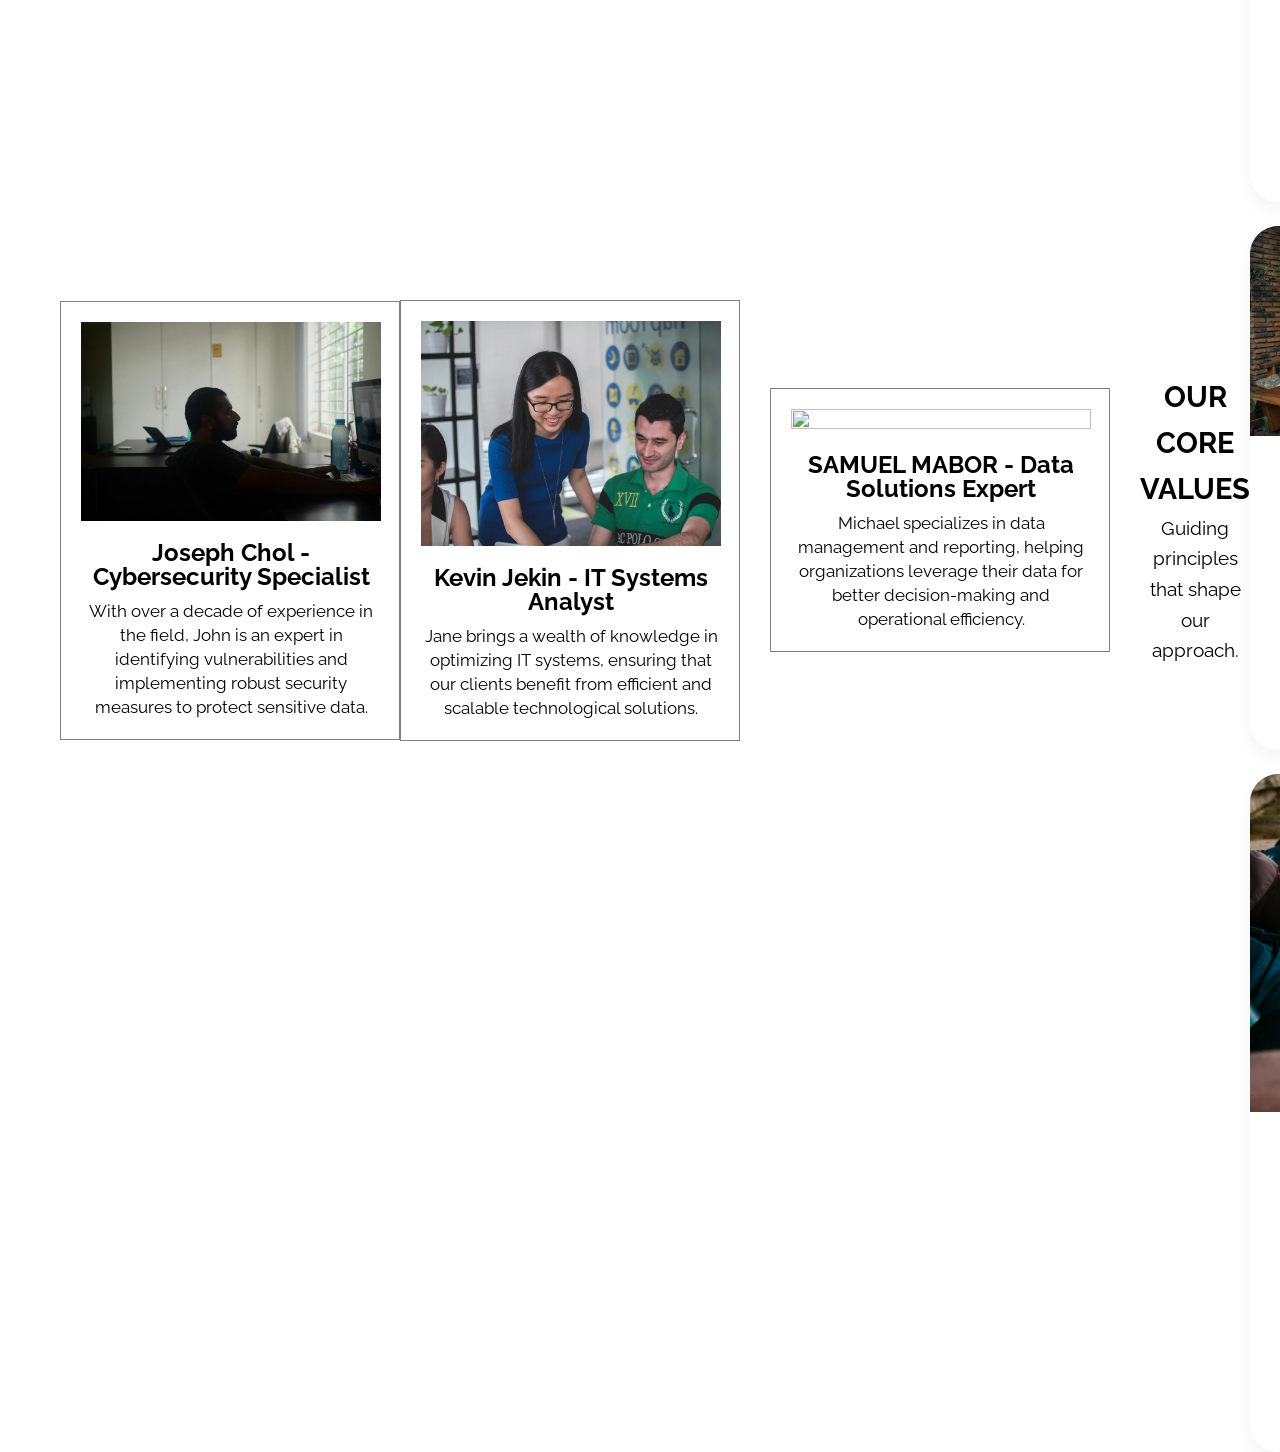
==== commit a02d744a: "Update about.html" ====
--- a/about.html
+++ b/about.html
@@ -94,16 +94,14 @@
         <p style="font-size: 17px;">Jane brings a wealth of knowledge in optimizing IT systems, ensuring that our clients benefit from efficient and scalable technological solutions.</p>
     </div>
     </div>
+    <div class="container-two">
     <div class="container-two1"style="border: solid gray;
     border-width: 0.5px;
     width: 340px;
-    height: 450px;
     padding: 20px;
     box-shadow: 5px;">
-    <div class="image-section2" style="height: 230px;
-        object-fit: cover;">
-        <img style="height: 230px;
-        object-fit: cover;" src="images/Maborsam.jpg" class="image-container2" alt="">
+    <div class="image-section2">
+        <img src="images/Maborsam.jpg" class="image-container2" alt="">
     </div>
     <div class="div-container2">
         <h2>SAMUEL MABOR - Data Solutions Expert</h2>
@@ -154,4 +152,4 @@
   </div>
 </footer>
 </body>
-</html>+</html>
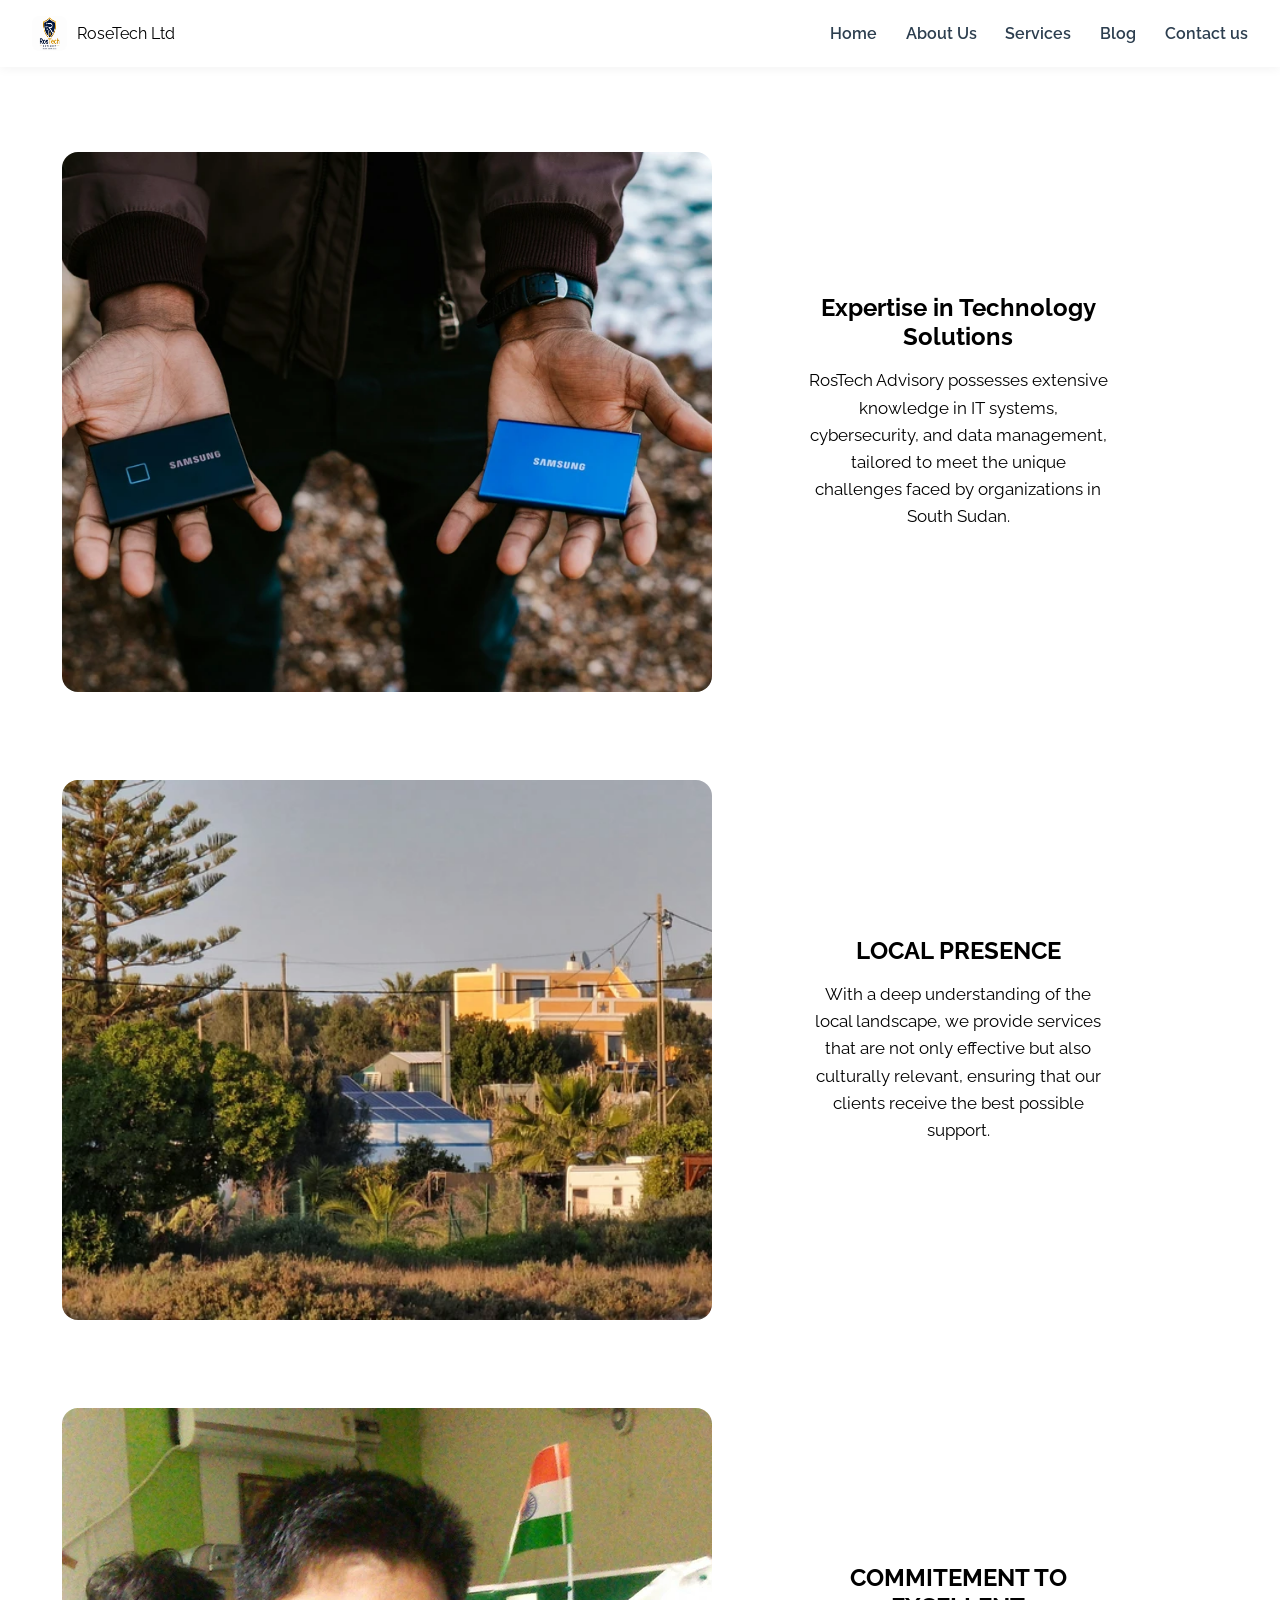
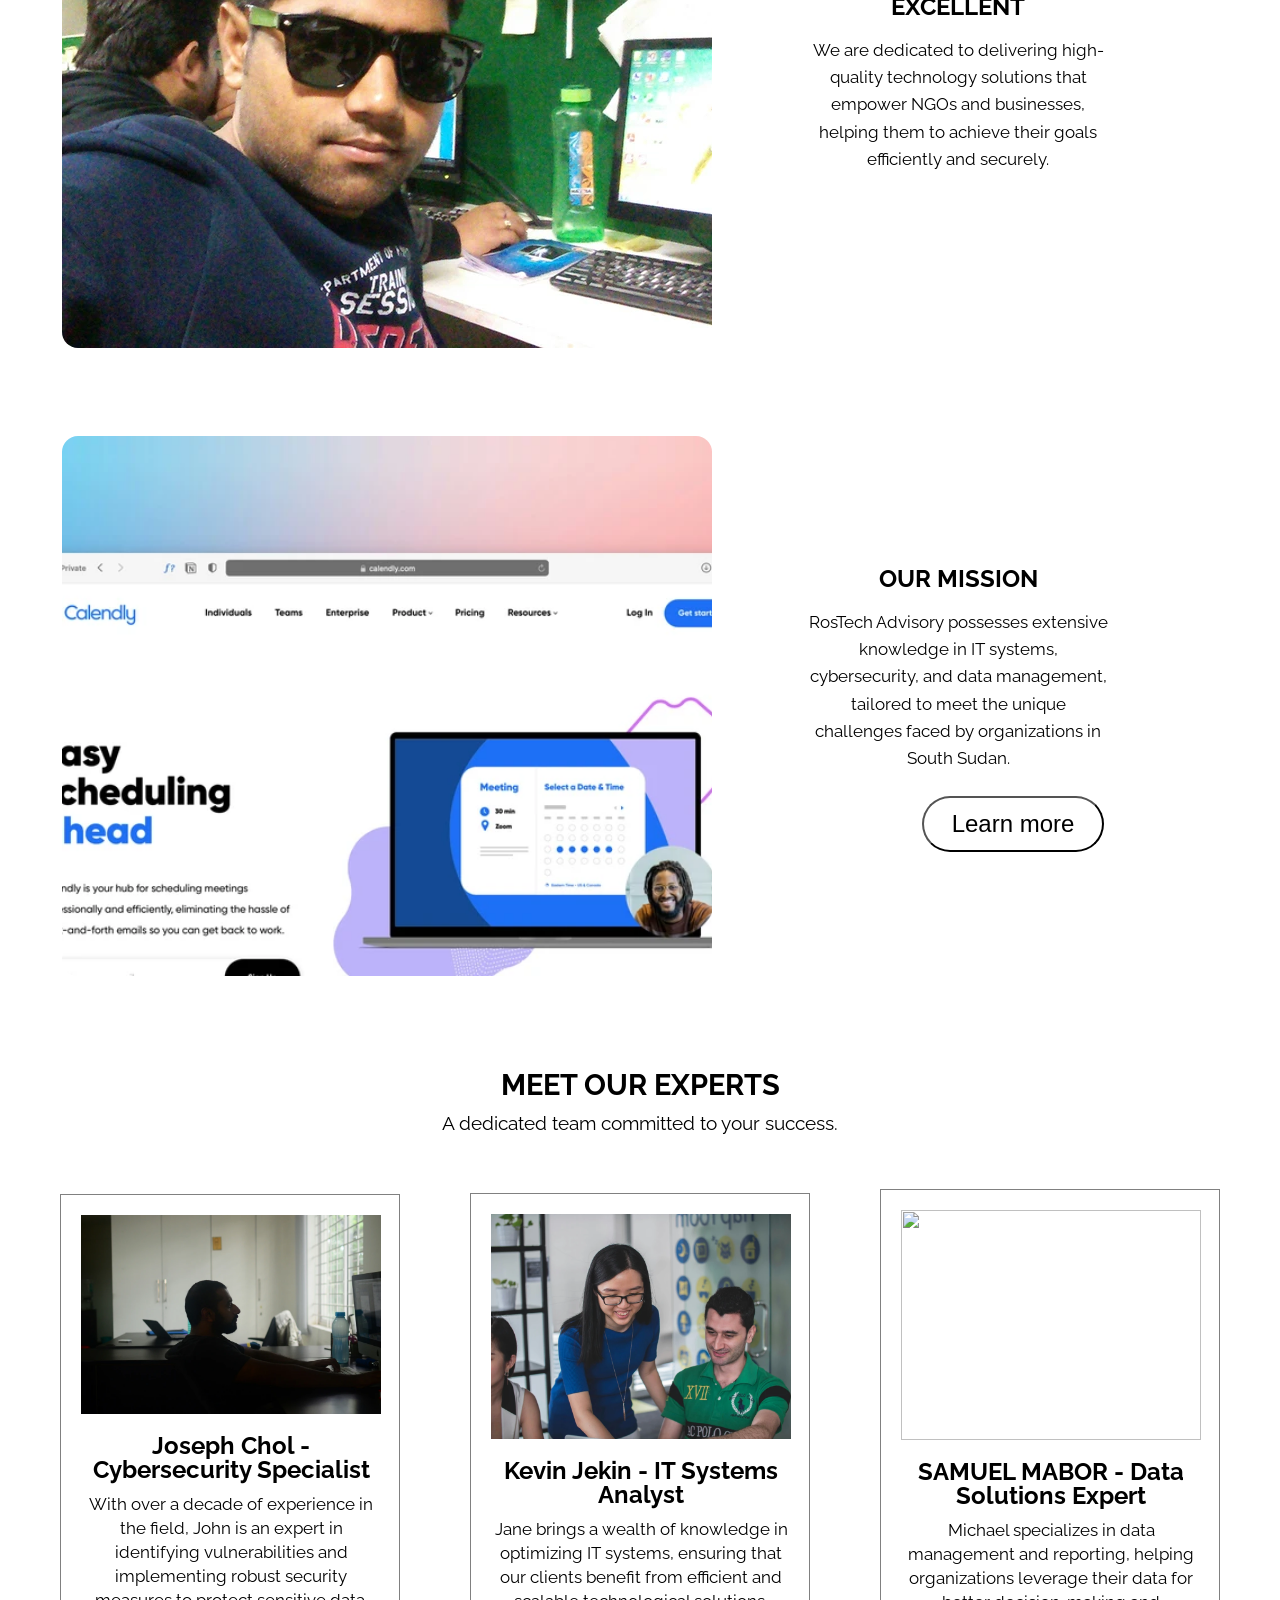
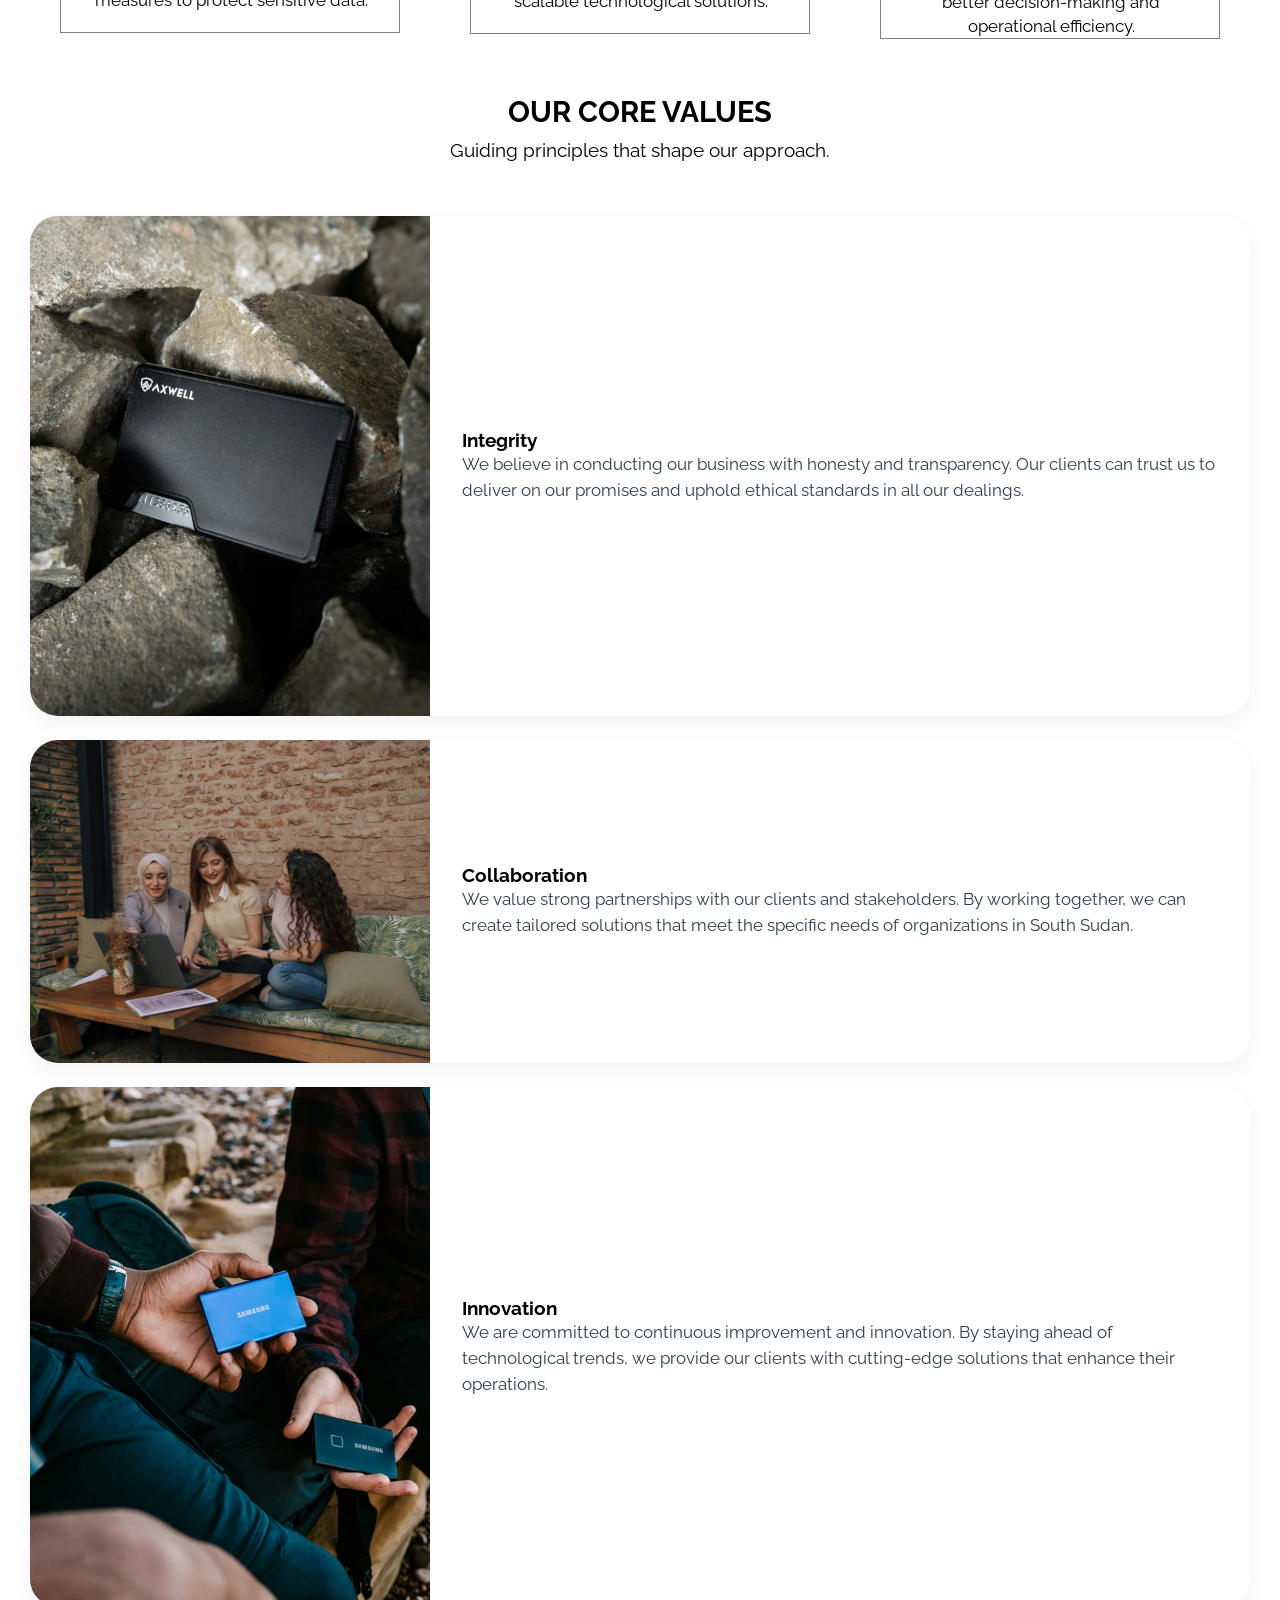
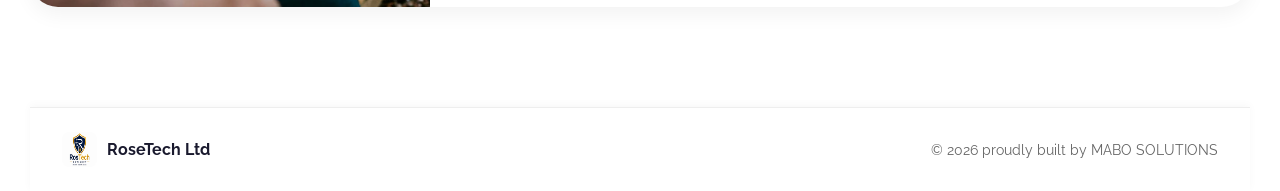
==== commit aaec22a9: "Update about.html" ====
--- a/about.html
+++ b/about.html
@@ -94,14 +94,16 @@
         <p style="font-size: 17px;">Jane brings a wealth of knowledge in optimizing IT systems, ensuring that our clients benefit from efficient and scalable technological solutions.</p>
     </div>
     </div>
-    <div class="container-two">
     <div class="container-two1"style="border: solid gray;
     border-width: 0.5px;
     width: 340px;
+    height: 450px;
     padding: 20px;
     box-shadow: 5px;">
-    <div class="image-section2">
-        <img src="images/Maborsam.jpg" class="image-container2" alt="">
+    <div class="image-section2" style="height: 230px;
+        object-fit: cover;">
+        <img style="height: 230px;
+        object-fit: cover;" src="images/Maborsam.jpg" class="image-container2" alt="">
     </div>
     <div class="div-container2">
         <h2>SAMUEL MABOR - Data Solutions Expert</h2>
